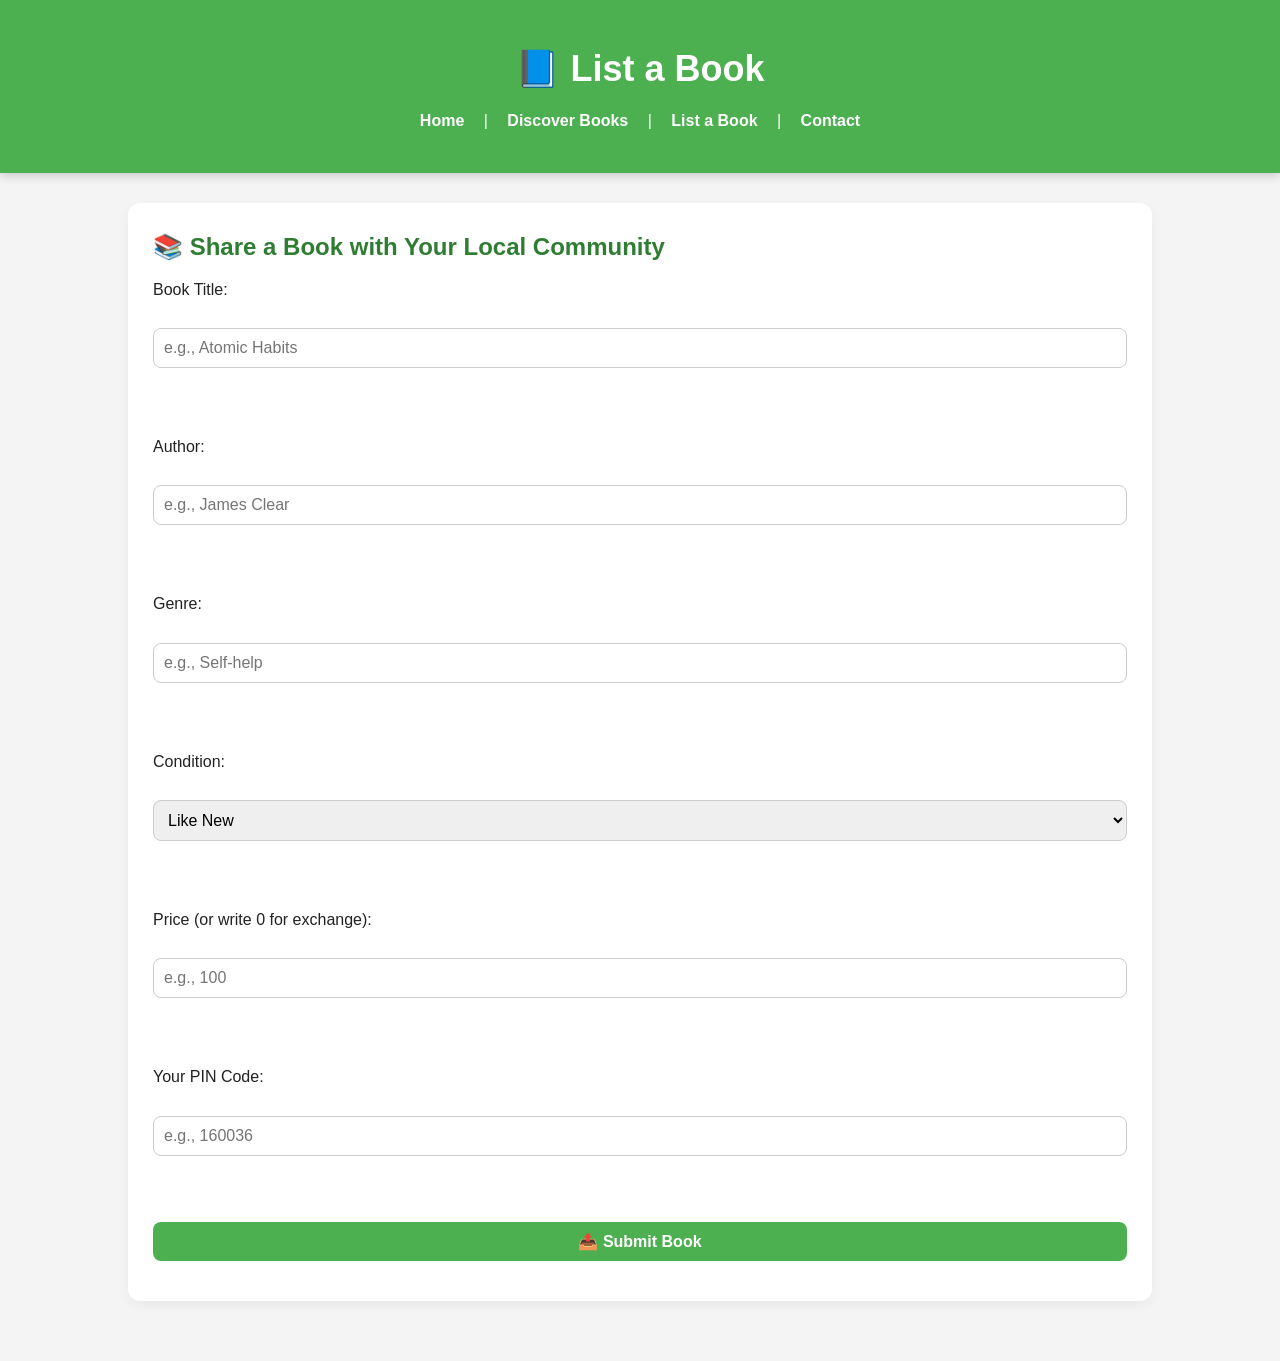
==== list-book.html @ ec953900 "Add files via upload" ====
<!DOCTYPE html>
<html lang="en">
<head>
  <meta charset="UTF-8">
  <title>List a Book | LocalReads</title>
  <link rel="stylesheet" href="style.css">
</head>
<body>
  <header>
    <h1>📘 List a Book</h1>
    <nav>
      <a href="index.html">Home</a> |
      <a href="discover.html">Discover Books</a> |
      <a href="list-book.html">List a Book</a> |
      <a href="contact.html">Contact</a>
    </nav>
  </header>

  <main>
    <section>
      <h2>📚 Share a Book with Your Local Community</h2>
      <form>
        <label>Book Title:</label><br>
        <input type="text" placeholder="e.g., Atomic Habits"><br><br>

        <label>Author:</label><br>
        <input type="text" placeholder="e.g., James Clear"><br><br>

        <label>Genre:</label><br>
        <input type="text" placeholder="e.g., Self-help"><br><br>

        <label>Condition:</label><br>
        <select>
          <option>Like New</option>
          <option>Good</option>
          <option>Fair</option>
          <option>Old but Usable</option>
        </select><br><br>

        <label>Price (or write 0 for exchange):</label><br>
        <input type="number" placeholder="e.g., 100"><br><br>

        <label>Your PIN Code:</label><br>
        <input type="text" placeholder="e.g., 160036"><br><br>

        <button type="submit">📤 Submit Book</button>
      </form>
    </section>
  </main>
</body>
</html>
---- style.css ----
/* Reset and base styles */
* {
  margin: 0;
  padding: 0;
  box-sizing: border-box;
}

body {
  font-family: 'Segoe UI', sans-serif;
  background-color: #f4f4f4;
  color: #222;
  line-height: 1.6;
}

/* Header styles */
header {
  background-color: #4caf50;
  color: white;
  padding: 40px 20px;
  text-align: center;
  box-shadow: 0 2px 10px rgba(0, 0, 0, 0.2);
}

header h1 {
  font-size: 36px;
  margin-bottom: 10px;
}

header p {
  font-size: 16px;
  margin-bottom: 20px;
}

nav a {
  color: white;
  text-decoration: none;
  font-weight: bold;
  margin: 0 15px;
  transition: color 0.3s;
}

nav a:hover {
  color: #ccefd8;
}

/* Main content */
main {
  padding: 30px 10%;
}

/* Sections */
section {
  background-color: white;
  padding: 25px;
  border-radius: 12px;
  margin-bottom: 30px;
  box-shadow: 0 4px 12px rgba(0, 0, 0, 0.05);
}

h2 {
  color: #2e7d32;
  font-size: 24px;
  margin-bottom: 10px;
}

/* Lists */
ul, ol {
  padding-left: 20px;
  margin-top: 10px;
}

ul li {
  margin-bottom: 8px;
}

/* Form styling (for list-book.html later) */
form {
  display: flex;
  flex-direction: column;
}

form input, form select, form textarea, form button {
  padding: 10px;
  margin-bottom: 15px;
  border: 1px solid #ccc;
  border-radius: 8px;
  font-size: 16px;
}

form button {
  background-color: #4caf50;
  color: white;
  border: none;
  font-weight: bold;
  cursor: pointer;
  transition: background-color 0.3s ease;
}

form button:hover {
  background-color: #388e3c;
}
.book-card {
  background-color: #ffffff;
  padding: 20px;
  margin-bottom: 20px;
  border-radius: 10px;
  border-left: 6px solid #4caf50;
  box-shadow: 0 2px 10px rgba(0, 0, 0, 0.05);
}

.book-card h3 {
  color: #2e7d32;
}
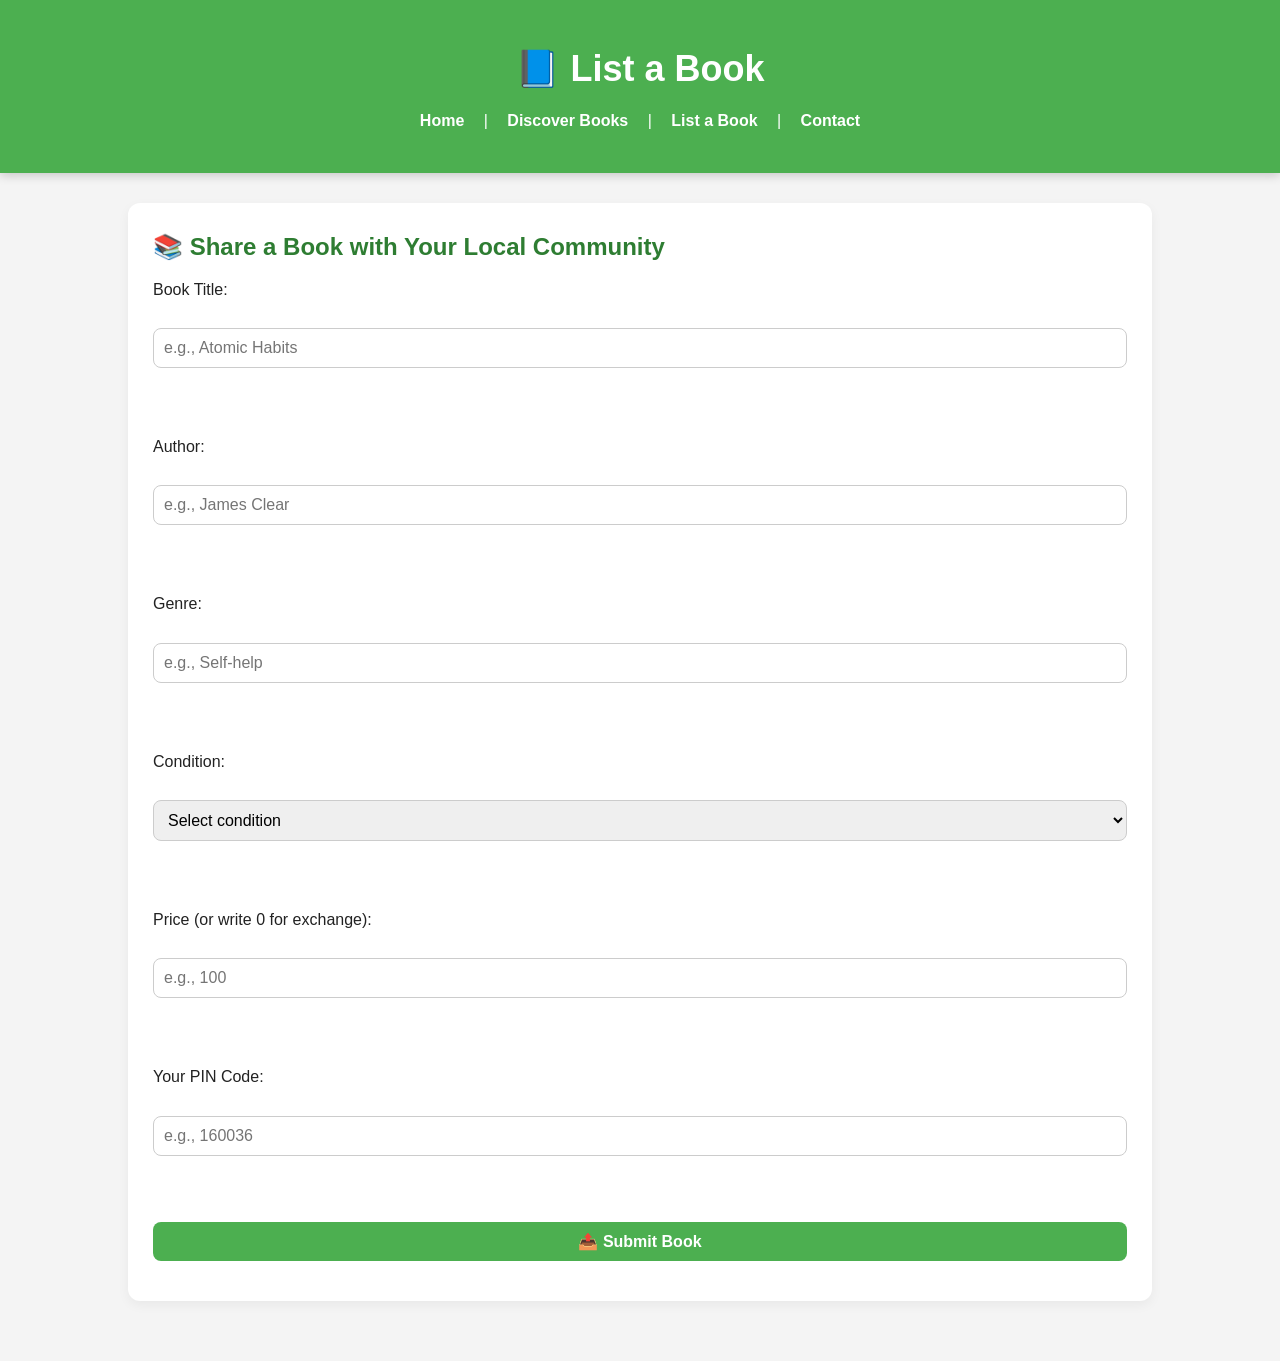
==== commit 6823c4b2: "Add files via upload" ====
--- a/list-book.html
+++ b/list-book.html
@@ -19,33 +19,56 @@
   <main>
     <section>
       <h2>📚 Share a Book with Your Local Community</h2>
-      <form>
-        <label>Book Title:</label><br>
-        <input type="text" placeholder="e.g., Atomic Habits"><br><br>
+      <form id="bookForm">
+        <label for="title">Book Title:</label><br>
+        <input type="text" id="title" placeholder="e.g., Atomic Habits" required><br><br>
 
-        <label>Author:</label><br>
-        <input type="text" placeholder="e.g., James Clear"><br><br>
+        <label for="author">Author:</label><br>
+        <input type="text" id="author" placeholder="e.g., James Clear" required><br><br>
 
-        <label>Genre:</label><br>
-        <input type="text" placeholder="e.g., Self-help"><br><br>
+        <label for="genre">Genre:</label><br>
+        <input type="text" id="genre" placeholder="e.g., Self-help" required><br><br>
 
-        <label>Condition:</label><br>
-        <select>
+        <label for="condition">Condition:</label><br>
+        <select id="condition" required>
+          <option value="">Select condition</option>
           <option>Like New</option>
           <option>Good</option>
           <option>Fair</option>
           <option>Old but Usable</option>
         </select><br><br>
 
-        <label>Price (or write 0 for exchange):</label><br>
-        <input type="number" placeholder="e.g., 100"><br><br>
+        <label for="price">Price (or write 0 for exchange):</label><br>
+        <input type="number" id="price" placeholder="e.g., 100" required><br><br>
 
-        <label>Your PIN Code:</label><br>
-        <input type="text" placeholder="e.g., 160036"><br><br>
+        <label for="pincode">Your PIN Code:</label><br>
+        <input type="text" id="pincode" placeholder="e.g., 160036" required><br><br>
 
         <button type="submit">📤 Submit Book</button>
       </form>
     </section>
   </main>
+
+  <script>
+    document.getElementById("bookForm").addEventListener("submit", function (e) {
+      e.preventDefault();
+
+      const book = {
+        title: document.getElementById("title").value,
+        author: document.getElementById("author").value,
+        genre: document.getElementById("genre").value,
+        condition: document.getElementById("condition").value,
+        price: document.getElementById("price").value,
+        pincode: document.getElementById("pincode").value
+      };
+
+      let books = JSON.parse(localStorage.getItem("books")) || [];
+      books.push(book);
+      localStorage.setItem("books", JSON.stringify(books));
+
+      alert("✅ Book listed successfully!");
+      this.reset();
+    });
+  </script>
 </body>
 </html>
--- a/style.css
+++ b/style.css
@@ -111,5 +111,18 @@
 .book-card h3 {
   color: #2e7d32;
 }
+.book-card {
+  background-color: #f9f9f9;
+  padding: 20px;
+  margin-bottom: 20px;
+  border-left: 5px solid #4caf50;
+  border-radius: 10px;
+  box-shadow: 0 2px 8px rgba(0, 0, 0, 0.1);
+}
 
+.book-card h3 {
+  color: #2e7d32;
+  margin-bottom: 10px;
+}
+    
 
